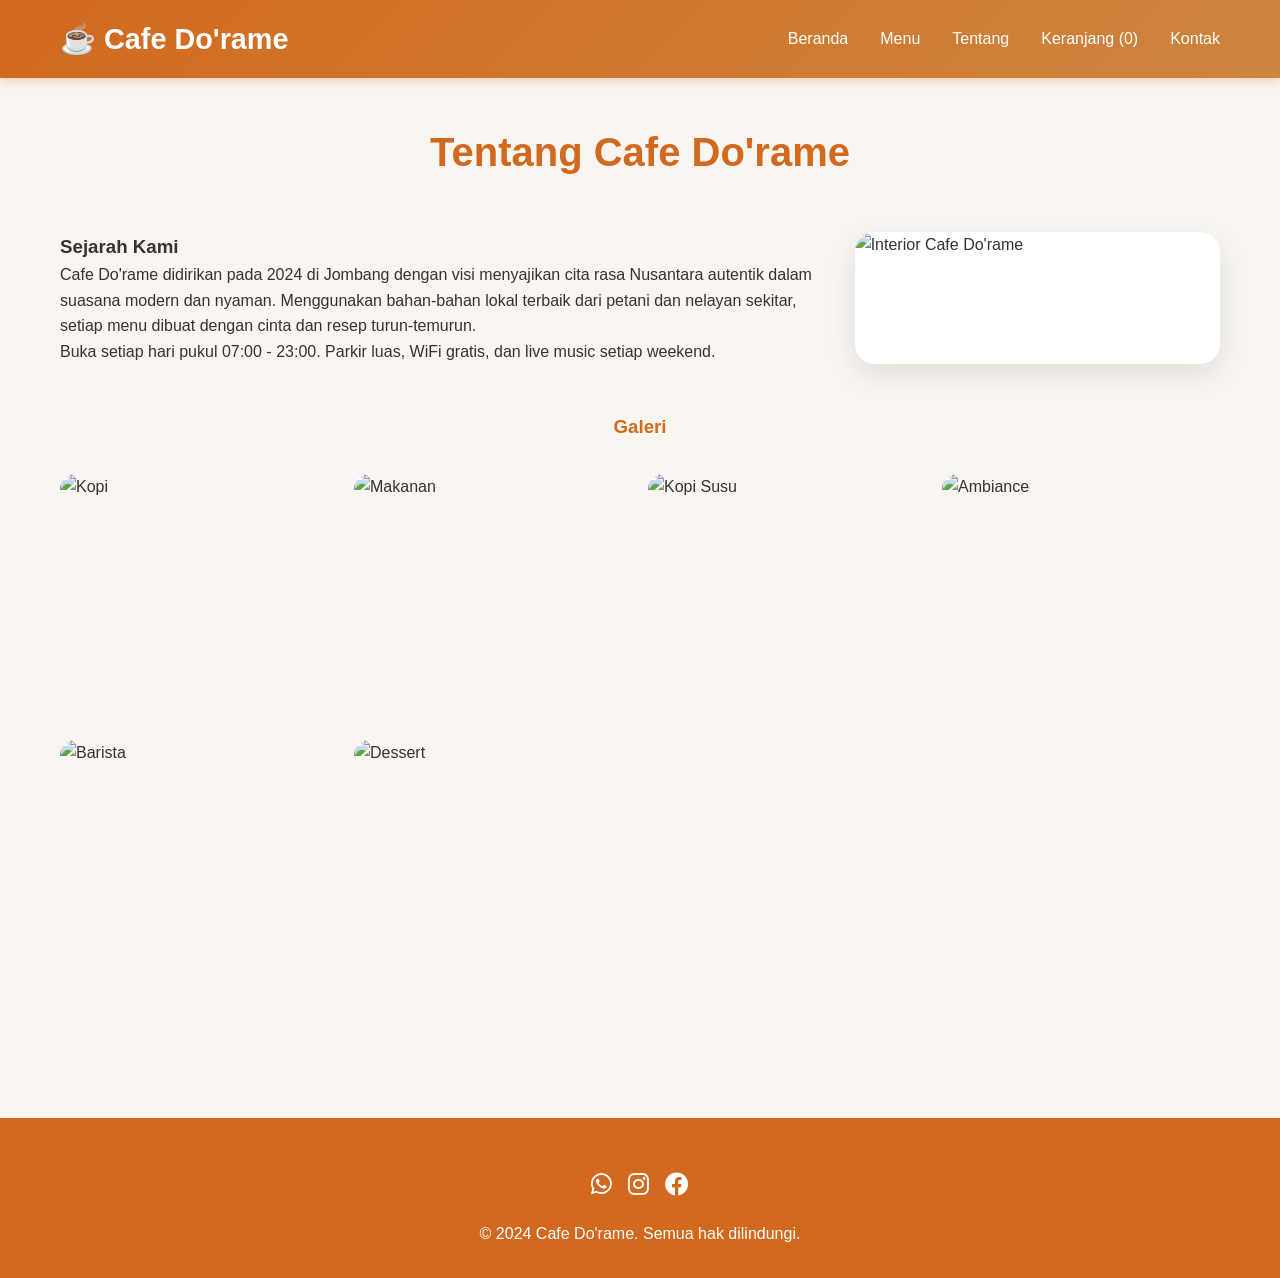
==== about.html @ 0f132af7 "Add files via upload" ====
<!DOCTYPE html>
<html lang="id">
<head>
    <meta charset="UTF-8">
    <meta name="viewport" content="width=device-width, initial-scale=1.0">
    <title>Tentang Kami - Cafe Do'rame</title>
    <link rel="stylesheet" href="style.css">
    <link href="https://fonts.googleapis.com/css2?family=Poppins:wght@300;400;600;700&display=swap" rel="stylesheet">
    <link rel="stylesheet" href="https://cdnjs.cloudflare.com/ajax/libs/font-awesome/6.0.0/css/all.min.css">
</head>
<body>
    <header>
        <nav class="container">
            <div class="logo">☕ Cafe Do'rame</div>
            <ul class="nav-links">
                <li><a href="index.html">Beranda</a></li>
                <li><a href="menu.html">Menu</a></li>
                <li><a href="about.html">Tentang</a></li>
                <li><a href="cart.html">Keranjang <span id="cart-count">(0)</span></a></li>
                <li><a href="contact.html">Kontak</a></li>
            </ul>
            <div class="hamburger">
                <span></span>
                <span></span>
                <span></span>
            </div>
        </nav>
    </header>

    <section style="padding: 120px 0 5rem 0;">
        <div class="container">
            <h2 class="section-title">Tentang Cafe Do'rame</h2>

            <div class="grid">
                <div style="grid-column: span 2;">
                    <h3>Sejarah Kami</h3>
                    <p>Cafe Do'rame didirikan pada 2024 di Jombang dengan visi menyajikan cita rasa Nusantara autentik dalam suasana modern dan nyaman. Menggunakan bahan-bahan lokal terbaik dari petani dan nelayan sekitar, setiap menu dibuat dengan cinta dan resep turun-temurun.</p>
                    <p>Buka setiap hari pukul 07:00 - 23:00. Parkir luas, WiFi gratis, dan live music setiap weekend.</p>
                </div>
                <div class="card">
                    <img src="https://images.unsplash.com/photo-1416879595882-3373a0480b5b?ixlib=rb-4.0.3&auto=format&fit=crop&w=800&q=80" alt="Interior Cafe Do'rame">
                </div>
            </div>

            <h3 style="text-align:center; margin:3rem 0 2rem 0; color:#D2691E;">Galeri</h3>
            <div class="gallery grid">
                <img src="https://images.unsplash.com/photo-1517245386807-bb43f82c33c4?ixlib=rb-4.0.3&auto=format&fit=crop&w=500&q=80" alt="Kopi">
                <img src="https://images.unsplash.com/photo-1495474472287-4d71bcdd2085?ixlib=rb-4.0.3&auto=format&fit=crop&w=500&q=80" alt="Makanan">
                <img src="https://images.unsplash.com/photo-1572444653929-255e524db6e5?ixlib=rb-4.0.3&auto=format&fit=crop&w=500&q=80" alt="Kopi Susu">
                <img src="https://images.unsplash.com/photo-1485161916382-aba89995b5d2?ixlib=rb-4.0.3&auto=format&fit=crop&w=500&q=80" alt="Ambiance">
                <img src="https://images.unsplash.com/photo-1444418185997-efa3282d2e73?ixlib=rb-4.0.3&auto=format&fit=crop&w=500&q=80" alt="Barista">
                <img src="https://images.unsplash.com/photo-1507396721242-0a5d6db0befe?ixlib=rb-4.0.3&auto=format&fit=crop&w=500&q=80" alt="Dessert">
            </div>
        </div>
    </section>

    <footer>
        <div class="container">
            <div class="social-links">
                <a href="#"><i class="fab fa-whatsapp"></i></a>
                <a href="#"><i class="fab fa-instagram"></i></a>
                <a href="#"><i class="fab fa-facebook"></i></a>
            </div>
            <p>&copy; 2024 Cafe Do'rame. Semua hak dilindungi.</p>
        </div>
    </footer>

    <script src="script.js"></script>
</body>
</html>
---- style.css ----
/* Cafe Do'rame Styles - Nusantara Theme */

* {
  margin: 0;
  padding: 0;
  box-sizing: border-box;
}

body {
  font-family: 'Segoe UI', Tahoma, Geneva, Verdana, sans-serif;
  line-height: 1.6;
  color: #333;
  background-color: #f9f5f0;
}

.container {
  max-width: 1200px;
  margin: 0 auto;
  padding: 0 20px;
}

/* Header */
header {
  background: linear-gradient(135deg, #D2691E 0%, #CD853F 100%);
  color: white;
  padding: 1rem 0;
  position: fixed;
  width: 100%;
  top: 0;
  z-index: 1000;
  box-shadow: 0 2px 10px rgba(210, 105, 30, 0.3);
}

nav {
  display: flex;
  justify-content: space-between;
  align-items: center;
}

.logo {
  font-size: 1.8rem;
  font-weight: bold;
}

.nav-links {
  display: flex;
  list-style: none;
  gap: 2rem;
}

.nav-links a {
  color: white;
  text-decoration: none;
  font-weight: 500;
  transition: color 0.3s;
}

.nav-links a:hover {
  color: #DEB887;
}

.hamburger {
  display: none;
  flex-direction: column;
  cursor: pointer;
}

.hamburger span {
  width: 25px;
  height: 3px;
  background: white;
  margin: 3px 0;
  transition: 0.3s;
}

/* Hero */
.hero {
  background: linear-gradient(rgba(210,105,30,0.8), rgba(205,133,63,0.6)), url('https://images.unsplash.com/photo-1517245386807-bb43f82c33c4?ixlib=rb-4.0.3&auto=format&fit=crop&w=2070&q=80') center/cover;
  height: 100vh;
  display: flex;
  flex-direction: column;
  justify-content: center;
  align-items: center;
  text-align: center;
  color: white;
  margin-top: 70px;
}

.hero h1 {
  font-size:  Asc 3.5rem;
  margin-bottom: 1rem;
  animation: fadeInUp 1s ease;
}

.hero p {
  font-size: 1.3rem;
  margin-bottom: 2rem;
  animation: fadeInUp 1s ease 0.2s both;
}

.cta-button {
  background: #DEB887;
  color: #D2691E;
  padding: 1rem 2rem;
  border: none;
  border-radius: 50px;
  font-size: 1.1rem;
  font-weight: bold;
  cursor: pointer;
  transition: all 0.3s;
  text-decoration: none;
  display: inline-block;
}

.cta-button:hover {
  background: #D2B48C;
  transform: translateY(-3px);
  box-shadow: 0 10px 20px rgba(222, 184, 135, 0.4);
}

/* Sections */
section {
  padding: 5rem 0;
}

.section-title {
  text-align: center;
  font-size: 2.5rem;
  margin-bottom: 3rem;
  color: #D2691E;
}

/* Grid */
.grid {
  display: grid;
  grid-template-columns: repeat(auto-fit, minmax(300px, 1fr));
  gap: 2rem;
}

.card {
  background: white;
  border-radius: 20px;
  overflow: hidden;
  box-shadow: 0 10px 30px rgba(0,0,0,0.1);
  transition: all 0.3s;
  cursor: pointer;
}

.card:hover {
  transform: translateY(-10px);
  box-shadow: 0 20px 40px rgba(0,0,0,0.2);
}

.card img {
  width: 100%;
  height: 200px;
  object-fit: cover;
}

.card-content {
  padding: 1.5rem;
}

.card h3 {
  color: #D2691E;
  margin-bottom: 0.5rem;
}

.price {
  font-size: 1.5rem;
  font-weight: bold;
  color: #27AE60;
  margin: 1rem 0;
}

.add-to-cart {
  background: #27AE60;
  color: white;
  border: none;
  padding: 0.8rem 1.5rem;
  border-radius: 25px;
  font-size: 1rem;
  cursor: pointer;
  width: 100%;
  transition: background 0.3s;
}

.add-to-cart:hover {
  background: #219A52;
}

/* Cart -->
.cart-item {
  display: flex;
  justify-content: space-between;
  align-items: center;
  padding: 1rem;
  background: white;
  border-radius: 10px;
  margin-bottom: 1rem;
  box-shadow: 0 5px 15px rgba(0,0,0,0.1);
}

.quantity-controls button {
  background: #D2691E;
  color: white;
  border: none;
  width: 30px;
  height: 30px;
  border-radius: 50%;
  cursor: pointer;
  margin: 0 0.5rem;
}

.total {
  font-size: 1.8rem;
  font-weight: bold;
  color: #D2691E;
  text-align: right;
  margin: 2rem 0;
}

/* Forms */
form {
  max-width: 600px;
  margin: 0 auto;
}

.form-group {
  margin-bottom: 1.5rem;
}

.form-group label {
  display: block;
  margin-bottom: 0.5rem;
  font-weight: 500;
  color: #D2691E;
}

.form-group input,
.form-group textarea,
.form-group select {
  width: 100%;
  padding: 1rem;
  border: 2px solid #DEB887;
  border-radius: 10px;
  font-size: 1rem;
  transition: border-color 0.3s;
}

.form-group input:focus,
.form-group textarea:focus,
.form-group select:focus {
  outline: none;
  border-color: #D2691E;
}

/* Footer */
footer {
  background: #D2691E;
  color: white;
  text-align: center;
  padding: 2rem 0;
  margin-top: 3rem;
}

.social-links {
  display: flex;
  justify-content: center;
  gap: 1rem;
  margin: 1rem 0;
}

.social-links a {
  color: white;
  font-size: 1.5rem;
  transition: color 0.3s;
}

.social-links a:hover {
  color: #DEB887;
}

/* Animations */
@keyframes fadeInUp {
  from {
    opacity: 0;
    transform: translateY(30px);
  }
  to {
    opacity: 1;
    transform: translateY(0);
  }
}

.card {
  animation: fadeInUp 0.6s ease forwards;
}

/* Mobile -->
@media (max-width: 768px) {
  .hamburger {
    display: flex;
  }

  .nav-links {
    position: fixed;
    left: -100%;
    top: 70px;
    flex-direction: column;
    background-color: #D2691E;
    width: 100%;
    text-align: center;
    transition: 0.3s;
    padding: 2rem 0;
  }

  .nav-links.active {
    left: 0;
  }

  .hero h1 {
    font-size: 2.5rem;
  }

  .grid {
    grid-template-columns: 1fr;
  }
}

/* Gallery */
.gallery {
  display: grid;
  grid-template-columns: repeat(auto-fit, minmax(250px, 1fr));
  gap: 1rem;
}

.gallery img {
  width: 100%;
  height: 250px;
  object-fit: cover;
  border-radius: 15px;
  transition: transform 0.3s;
}

.gallery img:hover {
  transform: scale(1.05);
}

/* Map */
#map {
  height: 400px;
  border-radius: 15px;
  margin-top: 1rem;
}
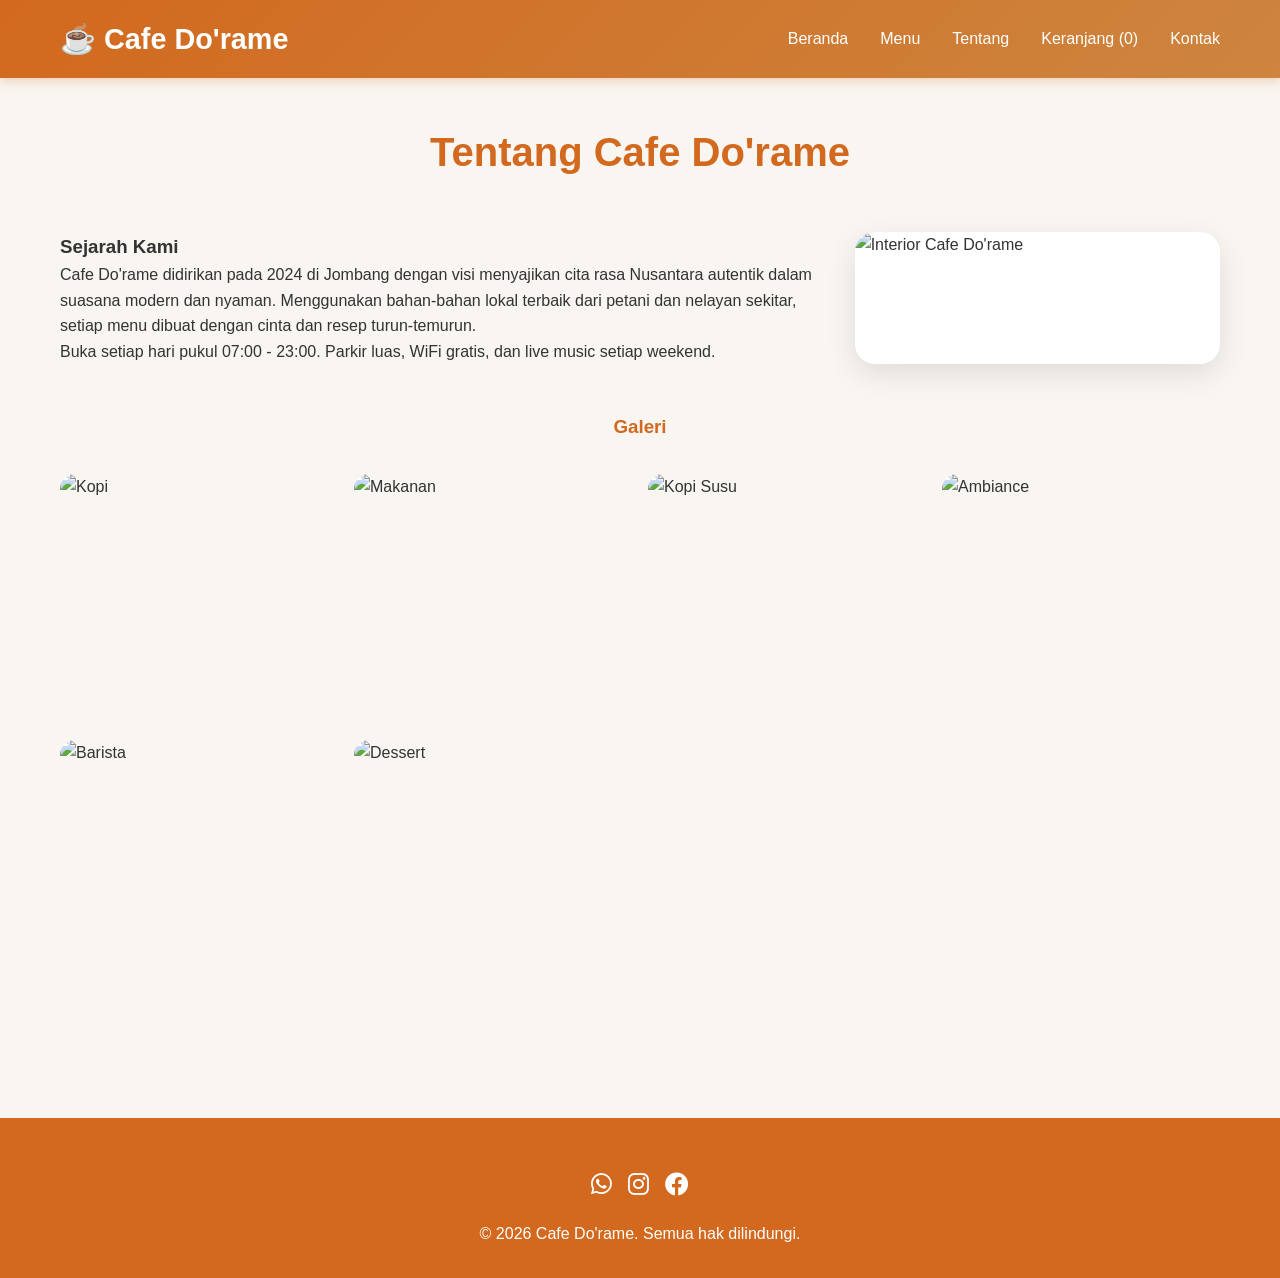
==== commit c1de8778: "Update about.html" ====
--- a/about.html
+++ b/about.html
@@ -61,7 +61,7 @@
                 <a href="#"><i class="fab fa-instagram"></i></a>
                 <a href="#"><i class="fab fa-facebook"></i></a>
             </div>
-            <p>&copy; 2024 Cafe Do'rame. Semua hak dilindungi.</p>
+            <p>&copy; 2026 Cafe Do'rame. Semua hak dilindungi.</p>
         </div>
     </footer>
 
